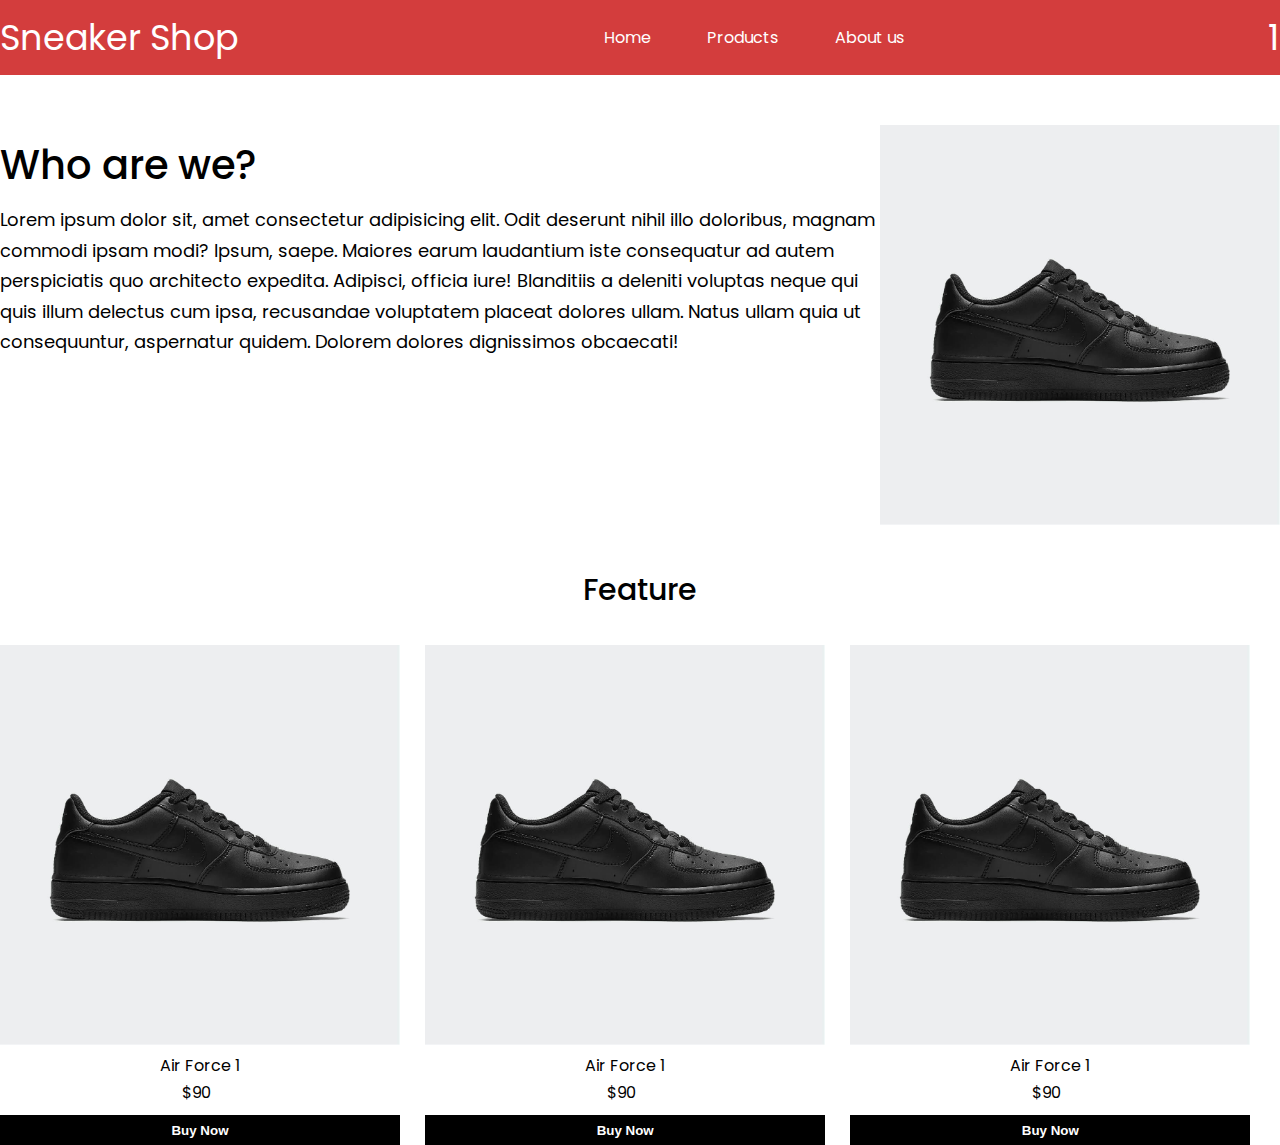
==== index.html @ 25bdd434 "12" ====
<!DOCTYPE html>
<html lang="en">
<head>
    <meta charset="UTF-8">
    <meta http-equiv="X-UA-Compatible" content="IE=edge">
    <meta name="viewport" content="width=device-width, initial-scale=1.0">
    <title>Document</title>
    <link rel="stylesheet" href="style/reset.css">
    <link rel="stylesheet" href="style/style.css">
</head>
<body>
    <header class="header">
        <div class="wrapper">
            <div class="header-list">
                <h1 class="header-list-left"><a href="index.html">Sneaker Shop</a> </h1>
                <ul class="header-list-center">
                    <li class="header-list-center-item"><a href="index.html">Home</a> </li>
                    <li class="header-list-center-item"><a href="products.html">Products</a> </li>
                    <li class="header-list-center-item"><a href="about.html">About us</a> </li>
                </ul>
                <h1 class="header-list-right">1</h1>
            </div>
        </div>
    </header>
    <section class="hero">
        <div class="wrapper">
            <div class="hero-items">
                <div class="hero-items-left">
                    <h1 class="hero-items-left-header">Who are we?</h1>
                    <p class="hero-items-left-desc">Lorem ipsum dolor sit, amet consectetur adipisicing elit. Odit deserunt nihil illo doloribus, magnam commodi ipsam modi? Ipsum, saepe. Maiores earum laudantium iste consequatur ad autem perspiciatis quo architecto expedita.
                    Adipisci, officia iure! Blanditiis a deleniti voluptas neque qui quis illum delectus cum ipsa, recusandae voluptatem placeat dolores ullam. Natus ullam quia ut consequuntur, aspernatur quidem. Dolorem dolores dignissimos obcaecati!</p>
                </div>
                <img src="314192-009_1.jpg" class="hero-items-right">
            </div>
        </div>
    </section>
    <section class="feature">
        <div class="wrapper">
            <div class="feature-header">Feature</div>
            <div class="feature-product-container">
                <div class="feature-product-container-item">
                    <button class="feature-product-container-item-button">Buy Now</button>
                    <img src="314192-009_1.jpg" alt="" class="feature-product-container-item-img">
                    <p class="feature-product-container-item-title">Air Force 1</p>
                    <p class="feature-product-container-item-price">$90</p>
                    <!-- <button class="feature-product-container-item-button">Buy Now</button> -->
                </div>
                <div class="feature-product-container-item">
                    <button class="feature-product-container-item-button">Buy Now</button>
                    <img src="314192-009_1.jpg" alt="" class="feature-product-container-item-img">
                    <p class="feature-product-container-item-title">Air Force 1</p>
                    <p class="feature-product-container-item-price">$90</p>
                    <!-- <button class="feature-product-container-item-button">Buy Now</button> -->
                </div>
                <div class="feature-product-container-item">
                    <button class="feature-product-container-item-button">Buy Now</button>
                    <img src="314192-009_1.jpg" alt="" class="feature-product-container-item-img">
                    <p class="feature-product-container-item-title">Air Force 1</p>
                    <p class="feature-product-container-item-price">$90</p>
                    <!-- <button class="feature-product-container-item-button">Buy Now</button> -->
                </div>
                
            </div>
        </div>
           
    </section>
</body>
</html>
---- style/style.css ----
@import url("https://fonts.googleapis.com/css2?family=Poppins:wght@200;400;500;600;700;800&display=swap");
body {
  font-family: 'Poppins', sans-serif;
}

.header {
  padding: 20px 0;
  background: #d33d3d;
  color: white;
}

.wrapper {
  max-width: 1280px;
  width: 100%;
  margin: 0 auto;
}

.header-list {
  display: -webkit-box;
  display: -ms-flexbox;
  display: flex;
  -webkit-box-pack: justify;
      -ms-flex-pack: justify;
          justify-content: space-between;
}

.header-list-left {
  font-size: 35px;
}

.header-list-left > a {
  text-decoration: none;
  color: white;
}

.header-list-center {
  width: 300px;
  display: -webkit-box;
  display: -ms-flexbox;
  display: flex;
  -webkit-box-pack: justify;
      -ms-flex-pack: justify;
          justify-content: space-between;
  padding-top: 10px;
}

.header-list-center-item > a {
  text-decoration: none;
  color: white;
}

.header-list-right {
  color: white;
  cursor: pointer;
  font-size: 35px;
}

.hero {
  padding-top: 50px;
}

.hero-items {
  display: -webkit-box;
  display: -ms-flexbox;
  display: flex;
  -webkit-box-pack: justify;
      -ms-flex-pack: justify;
          justify-content: space-between;
}

.hero-items-left-header {
  font-size: 40px;
  font-weight: 500;
  padding: 20px 0 20px 0;
}

.hero-items-left-desc {
  line-height: 1.7;
  font-size: 18px;
}

.hero-items-right {
  height: 400px;
}

.feature {
  padding-top: 50px;
}

.feature-header {
  font-size: 30px;
  font-weight: 500;
  display: -webkit-box;
  display: -ms-flexbox;
  display: flex;
  -webkit-box-pack: center;
      -ms-flex-pack: center;
          justify-content: center;
}

.feature-product-container {
  display: -ms-grid;
  display: grid;
  -ms-grid-columns: (auto)[3];
      grid-template-columns: repeat(3, auto);
  -webkit-box-pack: justify;
      -ms-flex-pack: justify;
          justify-content: space-between;
  padding-top: 40px;
  padding-right: 30px;
}

.feature-product-container-item {
  position: relative;
}

.feature-product-container-item-img {
  height: 400px;
}

.feature-product-container-item-title {
  position: absolute;
  left: 160px;
  padding-top: 10px;
}

.feature-product-container-item-price {
  position: absolute;
  top: 440px;
  left: 182px;
}

.feature-product-container-item-button {
  position: absolute;
  top: 470px;
  background: black;
  border: 1px solid black;
  color: white;
  height: 30px;
  width: 400px;
  font-weight: 600;
}
/*# sourceMappingURL=style.css.map */
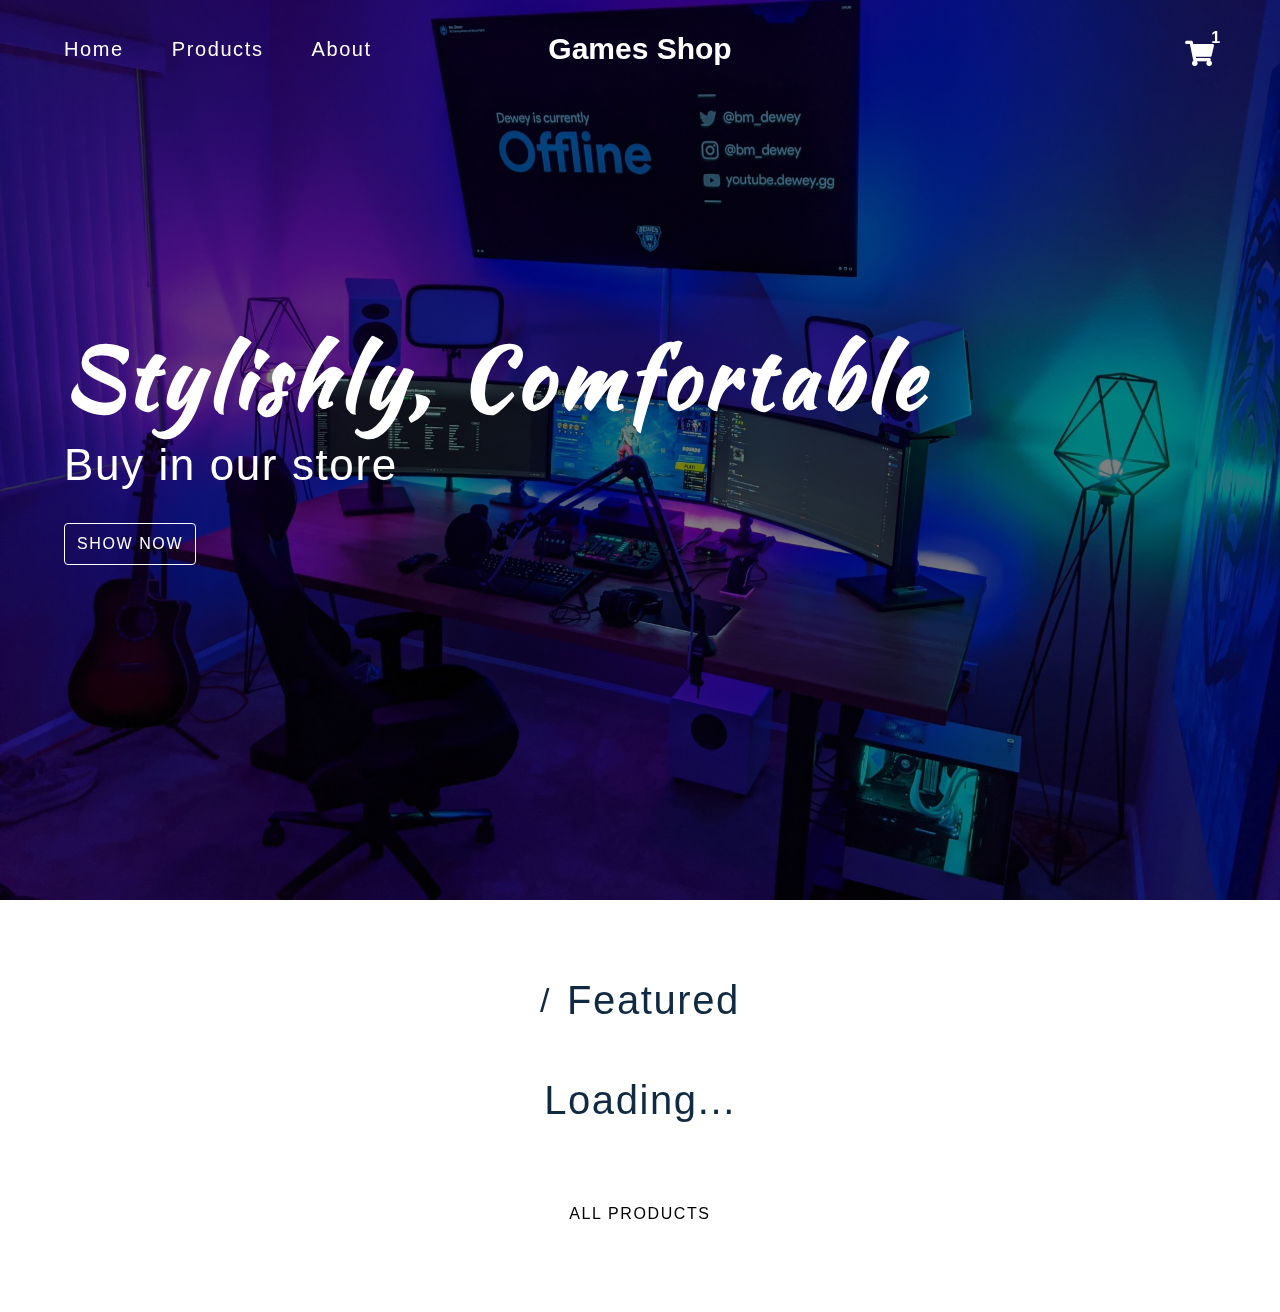
==== commit 4cd250b3: "12" ====
--- a/index.html
+++ b/index.html
@@ -1,68 +1,218 @@
 <!DOCTYPE html>
 <html lang="en">
-<head>
-    <meta charset="UTF-8">
-    <meta http-equiv="X-UA-Compatible" content="IE=edge">
-    <meta name="viewport" content="width=device-width, initial-scale=1.0">
-    <title>Document</title>
-    <link rel="stylesheet" href="style/reset.css">
-    <link rel="stylesheet" href="style/style.css">
-</head>
-<body>
-    <header class="header">
-        <div class="wrapper">
-            <div class="header-list">
-                <h1 class="header-list-left"><a href="index.html">Sneaker Shop</a> </h1>
-                <ul class="header-list-center">
-                    <li class="header-list-center-item"><a href="index.html">Home</a> </li>
-                    <li class="header-list-center-item"><a href="products.html">Products</a> </li>
-                    <li class="header-list-center-item"><a href="about.html">About us</a> </li>
-                </ul>
-                <h1 class="header-list-right">1</h1>
-            </div>
+  <head>
+    <meta charset="UTF-8" />
+    <meta name="viewport" content="width=device-width, initial-scale=1.0" />
+    <!-- font-awesome -->
+    <link
+      rel="stylesheet"
+      href="https://cdnjs.cloudflare.com/ajax/libs/font-awesome/5.14.0/css/all.min.css"
+    />
+
+    <!-- styles css -->
+    <link rel="stylesheet" href="style/style.css" />
+    <title>Home | Comfy</title>
+  </head>
+  <body>
+    <!-- navbar -->
+    <nav class="navbar">
+      <div class="nav-center">
+        <!-- links -->
+        <div>
+          <button class="toggle-nav">
+            <i class="fas fa-bars"></i>
+          </button>
+          <ul class="nav-links">
+            <li>
+              <a href="index.html" class="nav-link">
+                home
+              </a>
+            </li>
+            <li>
+              <a href="products.html" class="nav-link">
+                products
+              </a>
+            </li>
+            <li>
+              <a href="about.html" class="nav-link">
+                about
+              </a>
+            </li>
+          </ul>
         </div>
-    </header>
+        <!-- logo -->
+        <span class="nav-logo">Games Shop</span>  
+        <!-- cart icon -->
+        <div class="toggle-container">
+          <button class="toggle-cart">
+            <i class="fas fa-shopping-cart"></i>
+          </button>
+          <span class="cart-item-count">1</span>
+        </div>
+      </div>
+    </nav>
+    <!-- hero -->
     <section class="hero">
-        <div class="wrapper">
-            <div class="hero-items">
-                <div class="hero-items-left">
-                    <h1 class="hero-items-left-header">Who are we?</h1>
-                    <p class="hero-items-left-desc">Lorem ipsum dolor sit, amet consectetur adipisicing elit. Odit deserunt nihil illo doloribus, magnam commodi ipsam modi? Ipsum, saepe. Maiores earum laudantium iste consequatur ad autem perspiciatis quo architecto expedita.
-                    Adipisci, officia iure! Blanditiis a deleniti voluptas neque qui quis illum delectus cum ipsa, recusandae voluptatem placeat dolores ullam. Natus ullam quia ut consequuntur, aspernatur quidem. Dolorem dolores dignissimos obcaecati!</p>
-                </div>
-                <img src="314192-009_1.jpg" class="hero-items-right">
-            </div>
+      <div class="hero-container">
+        <h1 class="text-slanted">
+            stylishly, comfortable
+        </h1>
+        <h3>Buy in our store</h3>
+        <a href="products.html" class="hero-btn">
+          show now
+        </a>
+      </div>
+    </section>
+    <!-- sidebar -->
+    <div class="sidebar-overlay">
+      <aside class="sidebar">
+        <!-- close -->
+        <button class="sidebar-close">
+          <i class="fas fa-times"></i>
+        </button>
+        <!-- links -->
+        <ul class="sidebar-links">
+          <li>
+            <a href="index.html" class="sidebar-link">
+              <i class="fas fa-home fa-fw"></i>
+              home
+            </a>
+          </li>
+          <li>
+            <a href="products.html" class="sidebar-link">
+              <i class="fas fa-couch fa-fw"></i>
+              products
+            </a>
+          </li>
+          <li>
+            <a href="about.html" class="sidebar-link">
+              <i class="fas fa-book fa-fw"></i>
+              about
+            </a>
+          </li>
+        </ul>
+      </aside>
+    </div>
+    <!-- cart -->
+    <div class="cart-overlay">
+      <aside class="cart">
+        <button class="cart-close">
+          <i class="fas fa-times"></i>
+        </button>
+        <header>
+          <h3 class="text-slanted">your bag</h3>
+        </header>
+        <!-- cart items -->
+        <div class="cart-items">
+          <!-- single item -->
+           <article class="cart-item" data-id="">
+            <img
+              src="./bc.jpg"
+              class="cart-item-img"
+              alt="name"
+            />
+            <div>
+              <h4 class="cart-item-name">high-back bench</h4>
+              <p class="cart-item-price">$13.99</p>
+              <button class="cart-item-remove-btn">remove</button>
+            </div>
+            <div>
+              <button class="cart-item-increase-btn">
+                <i class="fas fa-chevron-up"></i>
+              </button>
+              <p class="cart-item-amount">1</p>
+              <button class="cart-item-decrease-btn">
+                <i class="fas fa-chevron-down"></i>
+              </button>
+            </div>
+          </article> 
+          <!-- end of single item -->
         </div>
+        <!-- footer -->
+        <footer>
+          <h3 class="cart-total text-slanted">
+            total : $12.99
+          </h3>
+          <button class="cart-checkout btn">checkout</button>
+        </footer>
+      </aside>
+    </div>
+    <!-- featured products -->
+    <section class="section featured">
+      <div class="title">
+        <h2><span>/</span> featured</h2>
+      </div>
+      <div class="featured-center section-center">
+        <h2 class="section-loading">
+          loading...
+        </h2>
+        <!-- single product -->
+        <!-- <article class="product">
+          <div class="product-container">
+            <img src="./backgroundmain.jpg" class="product-img img" alt="" />
+           
+            <div class="product-icons">
+              <button class="product-cart-btn product-icon" data-id="1">
+                <i class="fas fa-shopping-cart"></i>
+              </button>
+            </div>
+          </div>
+          <footer>
+            <p class="product-name">name</p>
+            <h4 class="product-price">$9.99</h4>
+          </footer>
+        </article> 
+        <article class="product">
+            <div class="product-container">
+              <img src="./backgroundmain.jpg" class="product-img img" alt="" />
+             
+              <div class="product-icons">
+                <button class="product-cart-btn product-icon" data-id="1">
+                  <i class="fas fa-shopping-cart"></i>
+                </button>
+              </div>
+            </div>
+            <footer>
+              <p class="product-name">name</p>
+              <h4 class="product-price">$9.99</h4>
+            </footer>
+          </article> 
+          <article class="product">
+            <div class="product-container">
+              <img src="./backgroundmain.jpg" class="product-img img" alt="" />
+             
+              <div class="product-icons">
+                <button class="product-cart-btn product-icon" data-id="1">
+                  <i class="fas fa-shopping-cart"></i>
+                </button>
+              </div>
+            </div>
+            <footer>
+              <p class="product-name">name</p>
+              <h4 class="product-price">$9.99</h4>
+            </footer>
+          </article> 
+          <article class="product">
+            <div class="product-container">
+              <img src="./backgroundmain.jpg" class="product-img img" alt="" />
+             
+              <div class="product-icons">
+                <button class="product-cart-btn product-icon" data-id="1">
+                  <i class="fas fa-shopping-cart"></i>
+                </button>
+              </div>
+            </div>
+            <footer>
+              <p class="product-name">name</p>
+              <h4 class="product-price">$9.99</h4>
+            </footer>
+          </article>  -->
+        <!-- end of single product -->
+      </div>
+      <a href="products.html" class="btn">
+        all products
+      </a>
     </section>
-    <section class="feature">
-        <div class="wrapper">
-            <div class="feature-header">Feature</div>
-            <div class="feature-product-container">
-                <div class="feature-product-container-item">
-                    <button class="feature-product-container-item-button">Buy Now</button>
-                    <img src="314192-009_1.jpg" alt="" class="feature-product-container-item-img">
-                    <p class="feature-product-container-item-title">Air Force 1</p>
-                    <p class="feature-product-container-item-price">$90</p>
-                    <!-- <button class="feature-product-container-item-button">Buy Now</button> -->
-                </div>
-                <div class="feature-product-container-item">
-                    <button class="feature-product-container-item-button">Buy Now</button>
-                    <img src="314192-009_1.jpg" alt="" class="feature-product-container-item-img">
-                    <p class="feature-product-container-item-title">Air Force 1</p>
-                    <p class="feature-product-container-item-price">$90</p>
-                    <!-- <button class="feature-product-container-item-button">Buy Now</button> -->
-                </div>
-                <div class="feature-product-container-item">
-                    <button class="feature-product-container-item-button">Buy Now</button>
-                    <img src="314192-009_1.jpg" alt="" class="feature-product-container-item-img">
-                    <p class="feature-product-container-item-title">Air Force 1</p>
-                    <p class="feature-product-container-item-price">$90</p>
-                    <!-- <button class="feature-product-container-item-button">Buy Now</button> -->
-                </div>
-                
-            </div>
-        </div>
-           
-    </section>
-</body>
-</html>+    <script type="module" src="index.js"></script>
+  </body>
+</html>
--- a/style/style.css
+++ b/style/style.css
@@ -1,143 +1,1015 @@
-@import url("https://fonts.googleapis.com/css2?family=Poppins:wght@200;400;500;600;700;800&display=swap");
+@import url("https://fonts.googleapis.com/css2?family=Kaushan+Script&display=swap");
+/*
+=============== 
+Variables
+===============
+*/
+:root {
+  /* dark shades of primary color*/
+  --clr-primary-1: hsl(21, 91%, 17%);
+  --clr-primary-2: hsl(21, 84%, 25%);
+  --clr-primary-3: hsl(21, 81%, 29%);
+  --clr-primary-4: hsl(21, 77%, 34%);
+  /* primary/main color *
+  --clr-primary-5: hsl(21, 62%, 45%);
+  /* lighter shades of primary color */
+  --clr-primary-6: hsl(21, 57%, 50%);
+  --clr-primary-7: hsl(21, 65%, 59%);
+  --clr-primary-8: hsl(21, 80%, 74%);
+  --clr-primary-9: hsl(21, 94%, 87%);
+  --clr-primary-10: hsl(21, 100%, 94%);
+  /* darkest grey - used for headings */
+  --clr-grey-1: #102a42;
+  --clr-grey-2: hsl(211, 39%, 23%);
+  --clr-grey-3: hsl(209, 34%, 30%);
+  --clr-grey-4: hsl(209, 28%, 39%);
+  /* grey used for paragraphs */
+  --clr-grey-5: hsl(210, 22%, 49%);
+  --clr-grey-6: hsl(209, 23%, 60%);
+  --clr-grey-7: hsl(211, 27%, 70%);
+  --clr-grey-8: hsl(210, 31%, 80%);
+  --clr-grey-9: hsl(212, 33%, 89%);
+  --clr-grey-10: hsl(210, 36%, 96%);
+  --clr-white: #fff;
+  --clr-red-dark: hsl(360, 67%, 44%);
+  --clr-red-light: hsl(360, 71%, 66%);
+  --clr-green-dark: hsl(125, 67%, 44%);
+  --clr-green-light: hsl(125, 71%, 66%);
+  --clr-black: #222;
+  --transition: all 0.3s linear;
+  --spacing: 0.1rem;
+  --radius: 0.25rem;
+  --light-shadow: 0 5px 15px rgba(0, 0, 0, 0.1);
+  --dark-shadow: 0 5px 15px rgba(0, 0, 0, 0.2);
+  --max-width: 1170px;
+  --fixed-width: 620px;
+}
+
+/*
+=============== 
+Global Styles
+===============
+*/
+*,
+::after,
+::before {
+  margin: 0;
+  padding: 0;
+  -webkit-box-sizing: border-box;
+          box-sizing: border-box;
+}
+
 body {
-  font-family: 'Poppins', sans-serif;
-}
-
-.header {
-  padding: 20px 0;
-  background: #d33d3d;
-  color: white;
-}
-
-.wrapper {
-  max-width: 1280px;
+  font-family: -apple-system, BlinkMacSystemFont, 'Segoe UI', Roboto, Oxygen, Ubuntu, Cantarell, 'Open Sans', 'Helvetica Neue', sans-serif;
+  background: var(--clr-white);
+  color: var(--clr-grey-1);
+  line-height: 1.5;
+  font-size: 0.875rem;
+}
+
+ul {
+  list-style-type: none;
+}
+
+a {
+  text-decoration: none;
+}
+
+h1,
+h2,
+h3,
+h4 {
+  letter-spacing: var(--spacing);
+  text-transform: capitalize;
+  line-height: 1.25;
+  margin-bottom: 0.75rem;
+  font-weight: 400;
+}
+
+h1 {
+  font-size: 3rem;
+}
+
+h2 {
+  font-size: 2rem;
+}
+
+h3 {
+  font-size: 1.25rem;
+}
+
+h4 {
+  font-size: 0.875rem;
+}
+
+p {
+  margin-bottom: 1.25rem;
+  color: var(--clr-grey-5);
+}
+
+@media screen and (min-width: 800px) {
+  h1 {
+    font-size: 4rem;
+  }
+  h2 {
+    font-size: 2.5rem;
+  }
+  h3 {
+    font-size: 1.75rem;
+  }
+  h4 {
+    font-size: 1rem;
+  }
+  body {
+    font-size: 1rem;
+  }
+  h1,
+  h2,
+  h3,
+  h4 {
+    line-height: 1;
+  }
+}
+
+.img {
   width: 100%;
+  display: block;
+}
+
+.text-slanted {
+  font-family: 'Kaushan Script', cursive;
+}
+
+.section-center {
+  width: 90vw;
+  max-width: var(--max-width);
   margin: 0 auto;
 }
 
-.header-list {
+.section {
+  padding: 5rem 0;
+}
+
+.btn {
+  background: var(--clr-primary-5);
+  color: var(--clr-white);
+  border-radius: var(--radius);
+  padding: 0.375rem 0.75rem;
+  text-transform: uppercase;
+  letter-spacing: var(--spacing);
+  display: inline-block;
+  -webkit-transition: var(--transition);
+  transition: var(--transition);
+  border-color: transparent;
+  cursor: pointer;
+}
+
+.btn:hover {
+  background: var(--clr-primary-7);
+  color: var(--clr-black);
+}
+
+.section-loading {
+  text-align: center;
+  position: absolute;
+  top: 2rem;
+  left: 50%;
+  -webkit-transform: translate(-50%, -50%);
+          transform: translate(-50%, -50%);
+  text-align: center;
+}
+
+.page-loading {
+  position: fixed;
+  top: 0;
+  left: 0;
+  width: 100%;
+  height: 100%;
+  background: var(--clr-grey-10);
+  display: -webkit-box;
+  display: -ms-flexbox;
+  display: flex;
+  -webkit-box-align: center;
+      -ms-flex-align: center;
+          align-items: center;
+  -webkit-box-pack: center;
+      -ms-flex-pack: center;
+          justify-content: center;
+}
+
+/*
+=============== 
+Navbar
+===============
+*/
+.navbar {
+  height: 6rem;
+  background: transparent;
+  display: -webkit-box;
+  display: -ms-flexbox;
+  display: flex;
+  -webkit-box-align: center;
+      -ms-flex-align: center;
+          align-items: center;
+  -webkit-box-pack: center;
+      -ms-flex-pack: center;
+          justify-content: center;
+}
+
+.nav-center {
+  width: 90vw;
+  max-width: var(--max-width);
   display: -webkit-box;
   display: -ms-flexbox;
   display: flex;
   -webkit-box-pack: justify;
       -ms-flex-pack: justify;
           justify-content: space-between;
-}
-
-.header-list-left {
-  font-size: 35px;
-}
-
-.header-list-left > a {
-  text-decoration: none;
-  color: white;
-}
-
-.header-list-center {
-  width: 300px;
+  -webkit-box-align: center;
+      -ms-flex-align: center;
+          align-items: center;
+}
+
+.nav-links {
+  display: none;
+}
+
+.toggle-nav {
+  background: var(--clr-primary-5);
+  border-color: transparent;
+  color: var(--clr-white);
+  width: 3.75rem;
+  height: 2.25rem;
   display: -webkit-box;
   display: -ms-flexbox;
   display: flex;
-  -webkit-box-pack: justify;
-      -ms-flex-pack: justify;
-          justify-content: space-between;
-  padding-top: 10px;
-}
-
-.header-list-center-item > a {
-  text-decoration: none;
-  color: white;
-}
-
-.header-list-right {
-  color: white;
+  -webkit-box-align: center;
+      -ms-flex-align: center;
+          align-items: center;
+  -webkit-box-pack: center;
+      -ms-flex-pack: center;
+          justify-content: center;
+  font-size: 1.5rem;
+  border-radius: 2rem;
   cursor: pointer;
-  font-size: 35px;
-}
-
+  -webkit-transition: var(--transition);
+  transition: var(--transition);
+}
+
+.toggle-nav:hover {
+  background: var(--clr-primary-3);
+}
+
+.toggle-container {
+  position: relative;
+  margin-top: 0.75rem;
+}
+
+.toggle-cart {
+  background: transparent;
+  border-color: transparent;
+  font-size: 1.6rem;
+  color: var(--clr-white);
+  cursor: pointer;
+}
+
+.cart-item-count {
+  position: absolute;
+  top: -0.85rem;
+  right: -0.85rem;
+  background: var(--clr-primary-5);
+  width: 1.75rem;
+  height: 1.75rem;
+  display: -ms-grid;
+  display: grid;
+  place-items: center;
+  border-radius: 50%;
+  color: var(--clr-white);
+  font-weight: bold;
+  font-size: 1rem;
+}
+
+@media screen and (min-width: 800px) {
+  .nav-center {
+    position: relative;
+  }
+  .nav-logo {
+    position: absolute;
+    top: 50%;
+    left: 65%;
+    -webkit-transform: translate(-50%, -50%);
+            transform: translate(-50%, -50%);
+    color: white;
+    font-size: 30px;
+    font-weight: 600;
+  }
+  .nav-logo-black {
+    position: absolute;
+    top: 50%;
+    left: 65%;
+    -webkit-transform: translate(-50%, -50%);
+            transform: translate(-50%, -50%);
+    color: black;
+    font-size: 30px;
+    font-weight: 600;
+  }
+  .toggle-nav {
+    display: none;
+  }
+  .nav-links {
+    display: -webkit-box;
+    display: -ms-flexbox;
+    display: flex;
+    font-size: 1.5rem;
+    text-transform: capitalize;
+  }
+  .nav-link {
+    color: var(--clr-white);
+    margin-right: 3rem;
+    letter-spacing: var(--spacing);
+    -webkit-transition: var(--transition);
+    transition: var(--transition);
+    font-size: 1.25rem;
+  }
+  .nav-link:hover {
+    color: var(--clr-primary-5);
+  }
+}
+
+@media screen and (min-width: 992px) {
+  .nav-logo {
+    left: 50%;
+    color: white;
+    font-size: 30px;
+    font-weight: 600;
+  }
+  .nav-logo-black {
+    left: 50%;
+    color: black;
+    font-size: 30px;
+    font-weight: 600;
+  }
+}
+
+/* page navbar */
+.page .nav-link {
+  color: var(--clr-grey-1);
+}
+
+.page .nav-link:hover {
+  color: var(--clr-primary-5);
+}
+
+.page .toggle-cart {
+  color: var(--clr-grey-1);
+}
+
+/*
+=============== 
+Hero
+===============
+*/
 .hero {
-  padding-top: 50px;
-}
-
-.hero-items {
-  display: -webkit-box;
-  display: -ms-flexbox;
-  display: flex;
-  -webkit-box-pack: justify;
-      -ms-flex-pack: justify;
-          justify-content: space-between;
-}
-
-.hero-items-left-header {
-  font-size: 40px;
+  min-height: 100vh;
+  margin-top: -6rem;
+  background: -webkit-gradient(linear, left top, left bottom, from(rgba(0, 0, 0, 0.5)), to(rgba(0, 0, 0, 0.5))), url(/background.jpg) center/cover;
+  background: linear-gradient(rgba(0, 0, 0, 0.5), rgba(0, 0, 0, 0.5)), url(/background.jpg) center/cover;
+  display: -ms-grid;
+  display: grid;
+  place-items: center;
+  color: var(--clr-white);
+}
+
+.hero-container {
+  width: 90vw;
+  max-width: var(--max-width);
+}
+
+.hero h1 {
+  font-weight: 700;
+}
+
+.hero h3 {
+  text-transform: none;
+  font-size: 1.5rem;
+}
+
+.hero-btn {
+  color: var(--clr-white);
+  background: transparent;
+  border: 1px solid var(--clr-white);
+  padding: 0.5rem 0.75rem;
+  display: inline-block;
+  margin-top: 0.75rem;
+  text-transform: uppercase;
+  letter-spacing: var(--spacing);
+  border-radius: var(--radius);
+  -webkit-transition: var(--transition);
+  transition: var(--transition);
+}
+
+.hero-btn:hover {
+  background: var(--clr-white);
+  color: var(--clr-primary-5);
+}
+
+@media screen and (min-width: 800px) {
+  .hero h3 {
+    font-size: 1.5rem;
+    margin: 1rem 0;
+  }
+  .nav-logo {
+    color: white;
+    font-size: 30px;
+    font-weight: 600;
+  }
+  .nav-logo-black {
+    color: black;
+    font-size: 30px;
+    font-weight: 600;
+  }
+}
+
+@media screen and (max-width: 800px) {
+  .nav-logo {
+    color: white;
+    font-size: 30px;
+    font-weight: 600;
+  }
+  .nav-logo-black {
+    color: black;
+    font-size: 30px;
+    font-weight: 600;
+  }
+}
+
+@media screen and (min-width: 992px) {
+  .hero h1 {
+    font-size: 5.25rem;
+    letter-spacing: 5px;
+  }
+  .hero h3 {
+    font-size: 2.75rem;
+    margin: 1.5rem 0;
+  }
+}
+
+/*
+=============== 
+Sidebar
+===============
+*/
+.sidebar-overlay {
+  position: fixed;
+  top: 0;
+  left: 0;
+  width: 100%;
+  height: 100%;
+  display: -ms-grid;
+  display: grid;
+  place-items: center;
+  z-index: -1;
+  -webkit-transition: var(--transition);
+  transition: var(--transition);
+  opacity: 0;
+  background: rgba(0, 0, 0, 0.5);
+}
+
+.sidebar-overlay.show {
+  opacity: 1;
+  z-index: 100;
+}
+
+.sidebar {
+  width: 90vw;
+  height: 95vh;
+  max-width: var(--fixed-width);
+  background: var(--clr-white);
+  border-radius: var(--radius);
+  -webkit-box-shadow: var(--dark-shadow);
+          box-shadow: var(--dark-shadow);
+  position: relative;
+  padding: 4rem;
+  -webkit-transform: scale(0);
+          transform: scale(0);
+}
+
+.show .sidebar {
+  -webkit-transform: scale(1);
+          transform: scale(1);
+}
+
+.sidebar-close {
+  font-size: 2rem;
+  background: transparent;
+  border-color: transparent;
+  color: var(--clr-grey-5);
+  position: absolute;
+  top: 1rem;
+  right: 1rem;
+  cursor: pointer;
+}
+
+.sidebar-link {
+  font-size: 1.5rem;
+  text-transform: capitalize;
+  color: var(--clr-grey-1);
+}
+
+.sidebar-link i {
+  color: var(--clr-grey-5);
+  margin-right: 1rem;
+  margin-bottom: 1rem;
+}
+
+@media screen and (min-width: 800px) {
+  .sidebar-overlay {
+    display: none;
+  }
+}
+
+/*
+=============== 
+Cart
+===============
+*/
+.cart-overlay {
+  position: fixed;
+  top: 0;
+  left: 0;
+  width: 100%;
+  height: 100%;
+  background: rgba(0, 0, 0, 0.5);
+  -webkit-transition: var(--transition);
+  transition: var(--transition);
+  opacity: 0;
+  z-index: -1;
+}
+
+.cart-overlay.show {
+  opacity: 1;
+  z-index: 100;
+}
+
+.cart {
+  position: fixed;
+  top: 0;
+  right: 0;
+  width: 100%;
+  height: 100%;
+  max-width: 400px;
+  background: var(--clr-grey-10);
+  padding: 3rem 1rem 0 1rem;
+  display: -ms-grid;
+  display: grid;
+  -ms-grid-rows: auto 1fr auto;
+      grid-template-rows: auto 1fr auto;
+  -webkit-transition: var(--transition);
+  transition: var(--transition);
+  -webkit-transform: translateX(100%);
+          transform: translateX(100%);
+  overflow: scroll;
+}
+
+.show .cart {
+  -webkit-transform: translateX(0);
+          transform: translateX(0);
+}
+
+.cart-close {
+  font-size: 2rem;
+  background: transparent;
+  border-color: transparent;
+  color: var(--clr-grey-5);
+  position: absolute;
+  top: 0.5rem;
+  left: 1rem;
+  cursor: pointer;
+}
+
+.cart header {
+  text-align: center;
+}
+
+.cart header h3 {
   font-weight: 500;
-  padding: 20px 0 20px 0;
-}
-
-.hero-items-left-desc {
-  line-height: 1.7;
-  font-size: 18px;
-}
-
-.hero-items-right {
-  height: 400px;
-}
-
-.feature {
-  padding-top: 50px;
-}
-
-.feature-header {
-  font-size: 30px;
+}
+
+.cart-total {
+  text-align: center;
+  margin-bottom: 2rem;
   font-weight: 500;
+}
+
+.cart-checkout {
+  display: block;
+  width: 75%;
+  margin: 0 auto;
+  margin-bottom: 3rem;
+}
+
+/* cart item */
+.cart-item {
+  margin: 1rem 0;
+  display: -ms-grid;
+  display: grid;
+  -ms-grid-columns: auto 1fr auto;
+      grid-template-columns: auto 1fr auto;
+  -webkit-column-gap: 1.5rem;
+          column-gap: 1.5rem;
+  -webkit-box-align: center;
+      -ms-flex-align: center;
+          align-items: center;
+}
+
+.cart-item-img {
+  width: 75px;
+  height: 50px;
+  -o-object-fit: cover;
+     object-fit: cover;
+  border-radius: var(--radius);
+}
+
+.cart-item-name {
+  margin-bottom: 0.15rem;
+}
+
+.cart-item-price {
+  margin-bottom: 0;
+  font-size: 0.75rem;
+  color: var(--clr-grey-3);
+}
+
+.cart-item-remove-btn {
+  background: transparent;
+  border-color: transparent;
+  color: var(--clr-grey-5);
+  letter-spacing: var(--spacing);
+  cursor: pointer;
+}
+
+.cart-item-amount {
+  margin-bottom: 0;
+  text-align: center;
+  color: var(--clr-grey-3);
+  line-height: 1;
+}
+
+.cart-item-increase-btn,
+.cart-item-decrease-btn {
+  background: transparent;
+  border-color: transparent;
+  color: var(--clr-primary-5);
+  cursor: pointer;
+  font-size: 0.85rem;
+  padding: 0.25rem;
+}
+
+/*
+=============== 
+Title
+===============
+*/
+.title h2 {
   display: -webkit-box;
   display: -ms-flexbox;
   display: flex;
   -webkit-box-pack: center;
       -ms-flex-pack: center;
           justify-content: center;
-}
-
-.feature-product-container {
+  -webkit-box-align: center;
+      -ms-flex-align: center;
+          align-items: center;
+  font-weight: 500;
+}
+
+.title span {
+  color: var(--clr-primary-5);
+  font-size: 0.85em;
+  margin-right: 1rem;
+}
+
+/*
+=============== 
+product
+===============
+*/
+.product-img {
+  height: 15rem;
+  -o-object-fit: cover;
+     object-fit: cover;
+  border-radius: var(--radius);
+}
+
+.product-container {
+  position: relative;
+}
+
+.product-icons {
+  position: absolute;
+  top: 50%;
+  left: 50%;
+  -webkit-transform: translate(-50%, -50%);
+          transform: translate(-50%, -50%);
+  opacity: 0;
+  display: -webkit-box;
+  display: -ms-flexbox;
+  display: flex;
+  -webkit-transition: var(--transition);
+  transition: var(--transition);
+}
+
+.product-icon {
+  width: 2.25rem;
+  height: 2.25rem;
+  background: var(--clr-primary-5);
+  color: var(--clr-white);
   display: -ms-grid;
   display: grid;
-  -ms-grid-columns: (auto)[3];
-      grid-template-columns: repeat(3, auto);
-  -webkit-box-pack: justify;
-      -ms-flex-pack: justify;
-          justify-content: space-between;
-  padding-top: 40px;
-  padding-right: 30px;
-}
-
-.feature-product-container-item {
+  place-items: center;
+  border-radius: 50%;
+  -webkit-transition: var(--transition);
+  transition: var(--transition);
+  cursor: pointer;
+  font-size: 1rem;
+  border-color: transparent;
+  margin: 0 0.5rem;
+}
+
+.product-icon:hover {
+  background: var(--clr-primary-7);
+}
+
+.product-container:hover .product-icons {
+  opacity: 1;
+}
+
+.product footer {
+  padding: 0.75rem 0;
+  text-align: center;
+}
+
+.product-name {
+  margin-bottom: 0.25rem;
+  text-transform: capitalize;
+  letter-spacing: var(--spacing);
+}
+
+.product-price {
+  margin-bottom: 0;
+  color: var(--clr-grey-3);
+  font-weight: 700;
+}
+
+.featured-center {
+  margin: 3rem auto 2rem auto;
+  display: -ms-grid;
+  display: grid;
+  gap: 1rem;
+  min-height: 6rem;
   position: relative;
 }
 
-.feature-product-container-item-img {
-  height: 400px;
-}
-
-.feature-product-container-item-title {
+.featured .btn {
+  display: block;
+  width: 11rem;
+  margin: 0 auto;
+  text-align: center;
+  color: black;
+}
+
+@media screen and (min-width: 992px) {
+  .featured-center {
+    display: -ms-grid;
+    display: grid;
+    -ms-grid-columns: 1fr 1fr;
+        grid-template-columns: 1fr 1fr;
+  }
+}
+
+@media screen and (min-width: 1200px) {
+  .featured-center {
+    display: -ms-grid;
+    display: grid;
+    -ms-grid-columns: 1fr 1fr 1fr;
+        grid-template-columns: 1fr 1fr 1fr;
+  }
+  .product .img {
+    height: 13rem;
+  }
+}
+
+/*
+=============== 
+About Page
+===============
+*/
+.about-text {
+  line-height: 2;
+  max-width: 45em;
+  margin: 0 auto;
+  margin-top: 2rem;
+}
+
+/*
+=============== 
+Products Page
+===============
+*/
+.products {
+  width: 90vw;
+  display: -ms-grid;
+  display: grid;
+  grid-gap: 1rem;
+  margin: 4rem auto;
+  max-width: var(--max-width);
+  position: relative;
+}
+
+.filters-container {
+  position: -webkit-sticky;
+  position: sticky;
+  top: 1rem;
+}
+
+.filters h4 {
+  font-weight: 500;
+  margin: 1.5rem 0 0.5rem;
+}
+
+.search-input {
+  padding: 0.5rem;
+  background: var(--clr-grey-10);
+  border-radius: var(--radius);
+  border-color: transparent;
+  letter-spacing: var(--spacing);
+}
+
+.search-input::-webkit-input-placeholder {
+  text-transform: capitalize;
+}
+
+.search-input:-ms-input-placeholder {
+  text-transform: capitalize;
+}
+
+.search-input::-ms-input-placeholder {
+  text-transform: capitalize;
+}
+
+.search-input::placeholder {
+  text-transform: capitalize;
+}
+
+.company-btn {
+  display: block;
+  margin: 0.25em 0;
+  padding: 0.25rem;
+  text-transform: capitalize;
+  background: transparent;
+  border-color: transparent;
+  letter-spacing: var(--spacing);
+  color: var(--clr-grey-5);
+  cursor: pointer;
+  -webkit-transition: var(--transition);
+  transition: var(--transition);
+}
+
+.company-btn:hover {
+  color: var(--clr-grey-3);
+}
+
+.price-filter {
+  background: var(--clr-grey-5) !important;
+  color: var(--clr-grey-5);
+}
+
+@media screen and (min-width: 768px) {
+  .products {
+    -ms-grid-columns: 200px 1fr;
+        grid-template-columns: 200px 1fr;
+  }
+  .categories {
+    position: -webkit-sticky;
+    position: sticky;
+    top: 1rem;
+  }
+}
+
+@media screen and (min-width: 992px) {
+  .products-container {
+    display: -ms-grid;
+    display: grid;
+    -ms-grid-columns: (1fr)[2];
+        grid-template-columns: repeat(2, 1fr);
+    gap: 1rem;
+  }
+  .products-container .product-img {
+    height: 10rem;
+  }
+  .products-container .product-name {
+    font-size: 0.85rem;
+  }
+  .products-container .product-price {
+    font-size: 0.85rem;
+  }
+}
+
+@media screen and (min-width: 1170px) {
+  .products-container {
+    -ms-grid-columns: (1fr)[3];
+        grid-template-columns: repeat(3, 1fr);
+  }
+}
+
+.filter-error {
   position: absolute;
-  left: 160px;
-  padding-top: 10px;
-}
-
-.feature-product-container-item-price {
-  position: absolute;
-  top: 440px;
-  left: 182px;
-}
-
-.feature-product-container-item-button {
-  position: absolute;
-  top: 470px;
-  background: black;
-  border: 1px solid black;
-  color: white;
-  height: 30px;
-  width: 400px;
+  top: 5rem;
+  left: 0;
+  width: 100%;
+  text-align: center;
+  margin-top: 4rem;
+}
+
+/*
+=============== 
+Single Product Page
+===============
+*/
+.page-hero {
+  min-height: 20vh;
+  display: -ms-grid;
+  display: grid;
+  place-items: center;
+  background: var(--clr-grey-10);
+  color: var(--clr-grey-5);
+}
+
+.page-hero-title {
+  font-weight: 500;
+}
+
+.single-product {
+  padding: 2rem 0;
+}
+
+.single-product-center {
+  margin: 2rem auto;
+  display: -ms-grid;
+  display: grid;
+  gap: 1rem 2rem;
+}
+
+.single-product-img {
+  height: 25rem;
+  border-radius: var(--radius);
+  -o-object-fit: cover;
+     object-fit: cover;
+}
+
+.single-product-company {
+  font-size: 1.2rem;
+  color: var(--clr-grey-8);
+  text-transform: uppercase;
+  letter-spacing: var(--spacing);
+  margin-bottom: 1.25rem;
+}
+
+.single-product-price {
+  color: var(--clr-grey-3);
+  font-size: 1.25rem;
+  font-weight: 500;
+}
+
+.product-color {
+  display: inline-block;
+  width: 1rem;
+  height: 1rem;
+  border-radius: 50%;
+  background: #222;
+  margin: 0.5rem 0.5rem 1.5rem 0;
+}
+
+.single-product-desc {
+  max-width: 25em;
+  line-height: 1.8;
+}
+
+@media screen and (min-width: 992px) {
+  .single-product-center {
+    -ms-grid-columns: 1fr 1fr;
+        grid-template-columns: 1fr 1fr;
+  }
+}
+
+.not-availabale {
+  font-size: 20px;
   font-weight: 600;
+  background: white;
+  border-radius: 10%;
+}
+
+.input-checkbox {
+  margin-right: 10px;
 }
 /*# sourceMappingURL=style.css.map */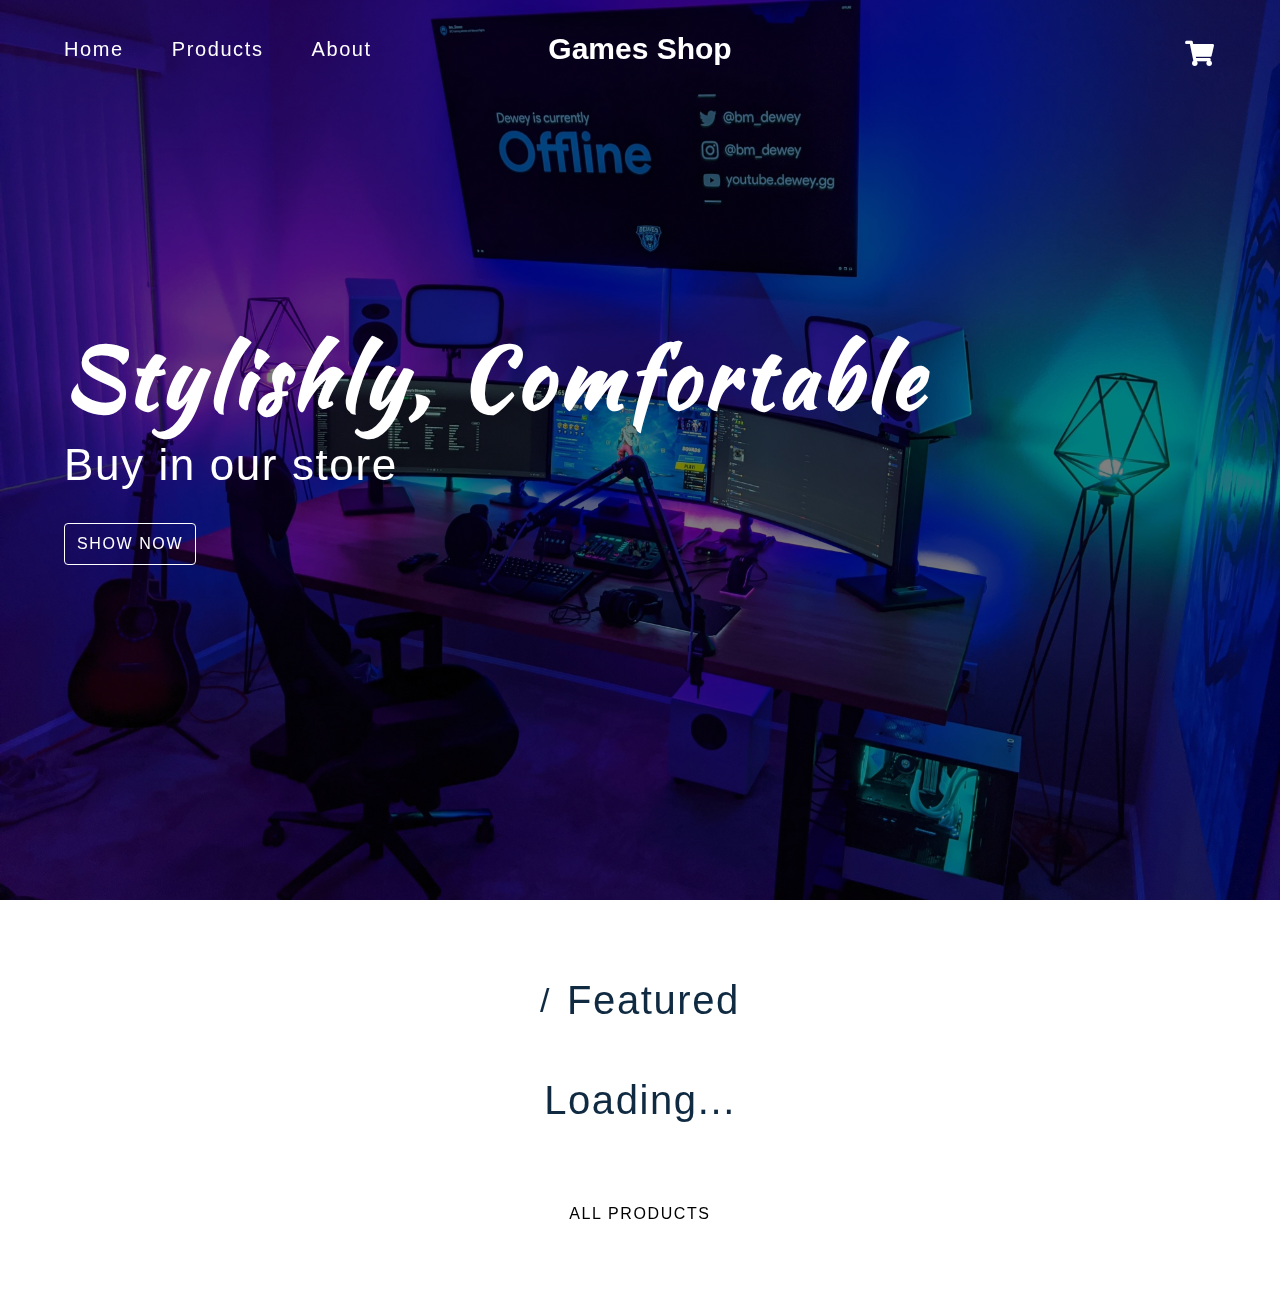
==== commit f9854ce6: "last" ====
--- a/index.html
+++ b/index.html
@@ -47,7 +47,7 @@
           <button class="toggle-cart">
             <i class="fas fa-shopping-cart"></i>
           </button>
-          <span class="cart-item-count">1</span>
+          <span class="cart-item-count"></span>
         </div>
       </div>
     </nav>
@@ -105,9 +105,9 @@
         <!-- cart items -->
         <div class="cart-items">
           <!-- single item -->
-           <article class="cart-item" data-id="">
+           <!-- <article class="cart-item" data-id="">
             <img
-              src="./bc.jpg"
+              src="./background.jpg"
               class="cart-item-img"
               alt="name"
             />
@@ -125,7 +125,7 @@
                 <i class="fas fa-chevron-down"></i>
               </button>
             </div>
-          </article> 
+          </article>  -->
           <!-- end of single item -->
         </div>
         <!-- footer -->
--- a/style/style.css
+++ b/style/style.css
@@ -900,7 +900,7 @@
   .products-container {
     display: -ms-grid;
     display: grid;
-    -ms-grid-columns: (1fr)[2];
+    -ms-grid-columns: (1fr);
         grid-template-columns: repeat(2, 1fr);
     gap: 1rem;
   }
@@ -917,7 +917,7 @@
 
 @media screen and (min-width: 1170px) {
   .products-container {
-    -ms-grid-columns: (1fr)[3];
+    -ms-grid-columns: (1fr);
         grid-template-columns: repeat(3, 1fr);
   }
 }
@@ -937,16 +937,21 @@
 ===============
 */
 .page-hero {
-  min-height: 20vh;
+  min-height: 15vh;
   display: -ms-grid;
   display: grid;
   place-items: center;
-  background: var(--clr-grey-10);
+  background: rgb(234, 234, 255);
   color: var(--clr-grey-5);
 }
 
 .page-hero-title {
   font-weight: 500;
+  
+}
+
+.page-hero-title-active{
+  color: rgb(218, 146, 146);
 }
 
 .single-product {
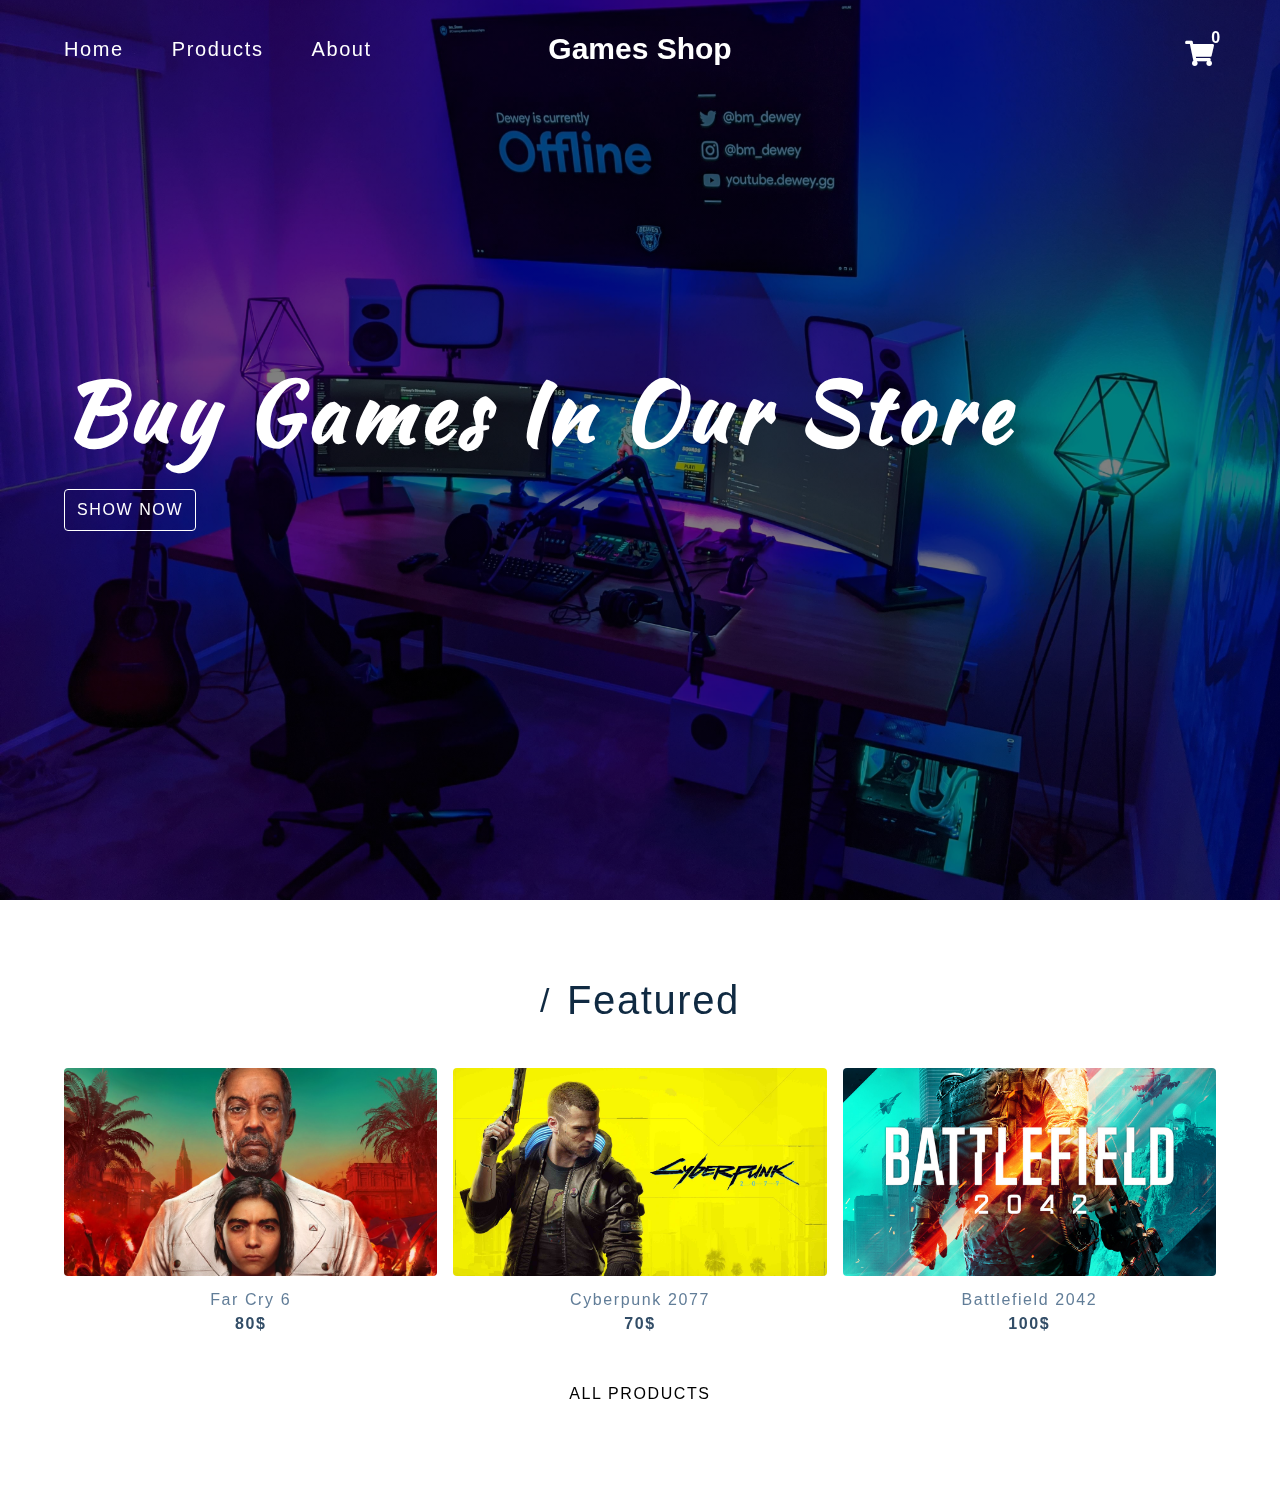
==== commit ca44d98d: "asd" ====
--- a/index.html
+++ b/index.html
@@ -11,7 +11,7 @@
 
     <!-- styles css -->
     <link rel="stylesheet" href="style/style.css" />
-    <title>Home | Comfy</title>
+    <title>Home</title>
   </head>
   <body>
     <!-- navbar -->
@@ -55,9 +55,9 @@
     <section class="hero">
       <div class="hero-container">
         <h1 class="text-slanted">
-            stylishly, comfortable
+            buy games in our store
         </h1>
-        <h3>Buy in our store</h3>
+        <h3></h3>
         <a href="products.html" class="hero-btn">
           show now
         </a>
--- a/style/style.css
+++ b/style/style.css
@@ -237,7 +237,7 @@
 .toggle-nav {
   background: var(--clr-primary-5);
   border-color: transparent;
-  color: var(--clr-white);
+  color: black;
   width: 3.75rem;
   height: 2.25rem;
   display: -webkit-box;
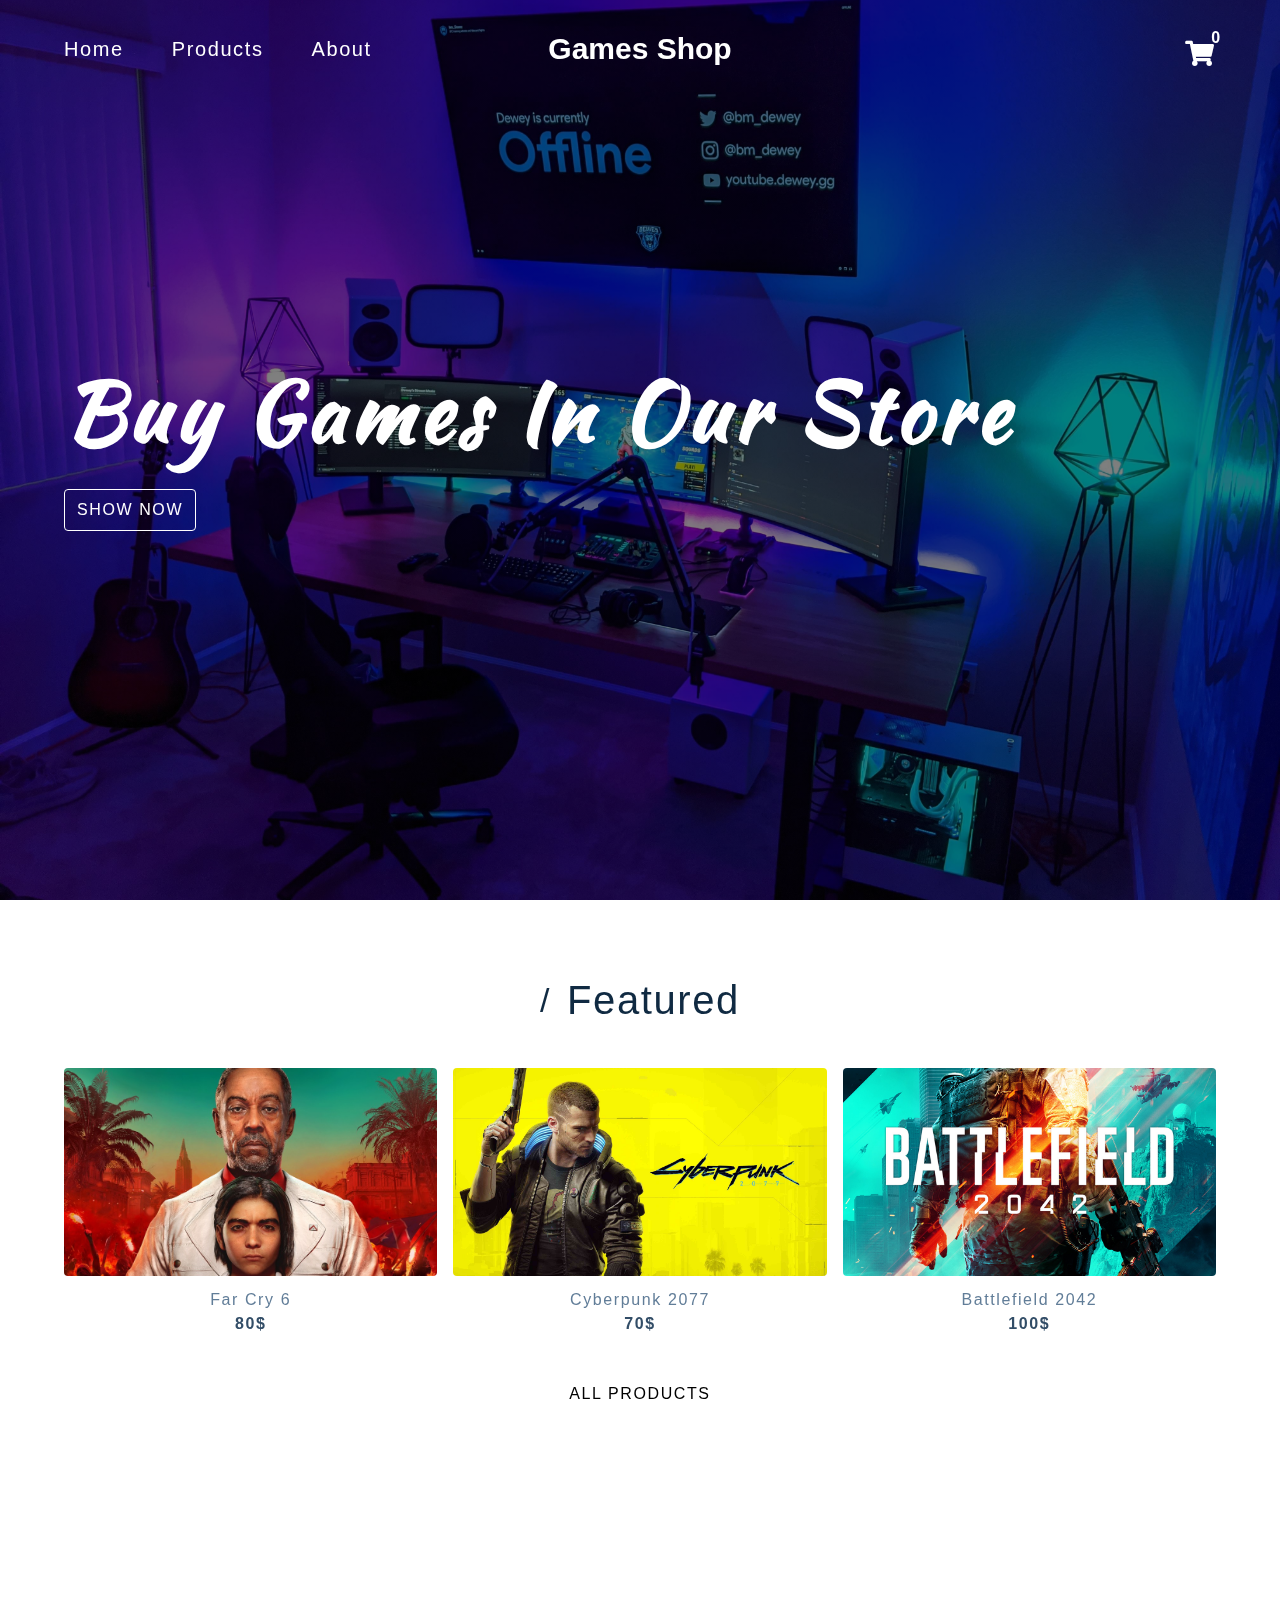
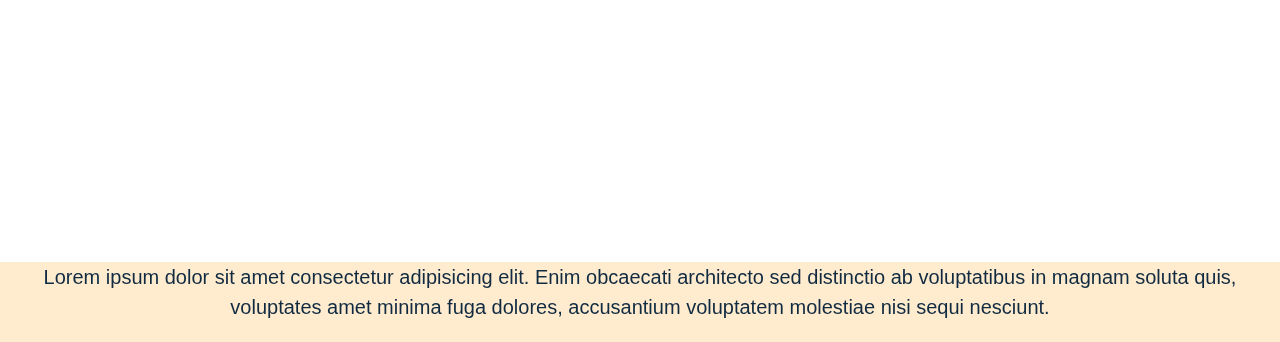
==== commit 9ad7a5e8: "asd" ====
--- a/index.html
+++ b/index.html
@@ -209,10 +209,17 @@
           </article>  -->
         <!-- end of single product -->
       </div>
+
+
       <a href="products.html" class="btn">
         all products
       </a>
     </section>
+
+    <footer class="footer">
+      Lorem ipsum dolor sit amet consectetur adipisicing elit. Enim obcaecati architecto sed distinctio ab voluptatibus in magnam soluta quis, voluptates amet minima fuga dolores, accusantium voluptatem molestiae nisi sequi nesciunt.
+    </footer>
+
     <script type="module" src="index.js"></script>
   </body>
 </html>
--- a/style/style.css
+++ b/style/style.css
@@ -134,6 +134,7 @@
 .img {
   width: 100%;
   display: block;
+  
 }
 
 .text-slanted {
@@ -215,6 +216,14 @@
       -ms-flex-pack: center;
           justify-content: center;
 }
+
+.page{
+  background: white;
+  position: sticky;
+  z-index: 2;
+  top: 0;
+}
+
 
 .nav-center {
   width: 90vw;
@@ -606,6 +615,7 @@
   width: 75%;
   margin: 0 auto;
   margin-bottom: 3rem;
+  color: black;
 }
 
 /* cart item */
@@ -1017,4 +1027,13 @@
 .input-checkbox {
   margin-right: 10px;
 }
+
+.footer{
+  background-color: blanchedalmond;
+  height: 80px;
+  font-size: 20px;
+  text-align: center;
+  margin-top: calc(50vh - 80px);
+
+}
 /*# sourceMappingURL=style.css.map */